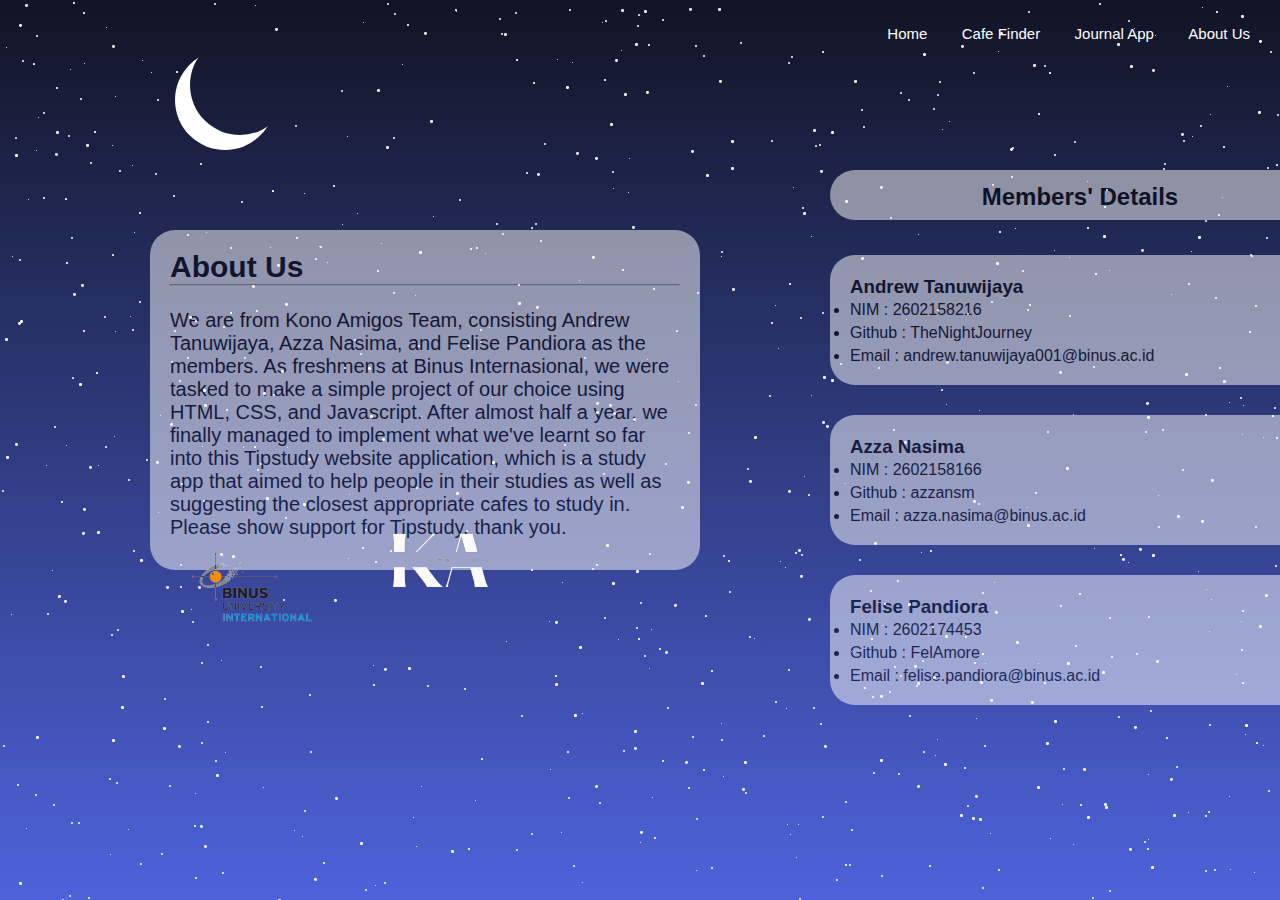
==== tipstudy_about_us.html @ 0a5a425c "Add files via upload" ====
<!DOCTYPE html>
<html>
<head>
<meta charset="utf-8">
    <title>Tipstudy About Us</title>
    <link rel="stylesheet" type="text/css" href="style.css">
    <link rel="preconnect" href="https://fonts.gstatic.com">
    <link rel="stylesheet" href="https.//fonts.googleapis.com/css">
</head>

<body>

    <div class="background">
        <div class="moon"></div>
        <ul class="extra-buttons">
            <li><a href="#">Home</a></li>
            <li><a href="#">Cafe Finder</a></li>
            <li><a href="#">Journal App</a></li>
            <li><a href="#">About Us</a></li>
        </ul>
        
        <!--container for about us-->
        <div id="aboutus">
          <h2>About Us</h2>
          <hr>
          </br>
          <p>We are from Kono Amigos Team, consisting Andrew Tanuwijaya, Azza Nasima, and Felise Pandiora as the members. As freshmens at Binus Internasional, we were tasked to make a simple project of our choice using HTML, CSS, and Javascript. After almost half a year, we finally managed to implement what we've learnt so far into this Tipstudy website application, which is a study app that aimed to help people in their studies as well as suggesting the closest appropriate cafes to study in. Please show support for Tipstudy, thank you.</p> 
        </div>
        
        <!--logo images-->
        <img src="images/binus-logo.png" class="binus">
        <img src="images/ka-logo.png" class="kono-amigos">
    
        <!--container for members' details-->
        <div id="members">
          <h2>Members' Details</h2>
        </div>
    
        <!--container for andrew's details-->
        <div id="andrew">
          <h3>Andrew Tanuwijaya</h3>
          <li>NIM    : 2602158216</li>
          <li>Github : TheNightJourney</li>
          <li>Email  : andrew.tanuwijaya001@binus.ac.id</li>
        </div>
    
        <!--container for azza's details-->
        <div id="azza">
          <h3>Azza Nasima</h3>
          <li>NIM    : 2602158166</li>
          <li>Github : azzansm</li>
          <li>Email  : azza.nasima@binus.ac.id</li>
        </div>
        
        <!--container for felise's details-->
        <div id="felise">
          <h3>Felise Pandiora</h3>
          <li>NIM    : 2602174453</li>
          <li>Github : FelAmore</li>
          <li>Email  : felise.pandiora@binus.ac.id</li>
        </div>
    </div>

    <script type="text/javascript">
        function star_function(){
            let counter = 750;
            let background = document.querySelector('.background');
            let i = 0;
            while (i < counter){
                let single_star = document.createElement("i");
                let a = Math.floor(Math.random() * window.innerWidth);
                let b = Math.floor(Math.random() * window.innerHeight);
                let time_taken = Math.random() * 10;
                let overall = Math.random() * 2;

                single_star.style.left = a + 'px';
                single_star.style.top = b + 'px';
                single_star.style.width = 1 + overall + 'px';
                single_star.style.height = 1 + overall + 'px';

                single_star.style.animationDuration = 5 + time_taken + 's';
                single_star.style.animationDelay = time_taken + 's';

                background.appendChild(single_star);
                i++;
            }       
         }
         star_function()
    </script>

</body>
</html>
---- style.css ----
@charset "utf-8";
*
{
    margin: 0;
    padding: 0;
    box-sizing: border-box;
    font-family: Arial, cursive;
}

#aboutus {
  margin-top: 130px;
  margin-left: 150px;
  border-radius: 25px;
  background: #ffffff;
  padding: 20px;
  width: 550px;
  height: 340px;
  opacity: 50%;
  font-size: 20px;
}

#members {
  margin-top: -400px;
  margin-left: 830px;
  border-radius: 25px;
  background: #ffffff;
  padding: 20px;
  width: 500px;
  height: 50px;
  opacity: 50%;
  text-align: center;
  line-height: 14px;
}

#andrew {
  margin-top: 35px;
  margin-left: 830px;
  border-radius: 25px;
  background: #ffffff;
  padding: 20px;
  width: 500px;
  height: 130px;
  opacity: 50%;
  line-height: 23px;
}

#azza {
  margin-top: 30px;
  margin-left: 830px;
  border-radius: 25px;
  background: #ffffff;
  padding: 20px;
  width: 500px;
  height: 130px;
  opacity: 50%;
  line-height: 23px;
}

#felise {
  margin-top: 30px;
  margin-left: 830px;
  border-radius: 25px;
  background: #ffffff;
  padding: 20px;
  width: 500px;
  height: 130px;
  opacity: 50%;
  line-height: 23px;
}

.body{
    min-height: 200vh;
}

.background
{
    position: relative;
    width: 100%;
    height: 100vh;
    background: linear-gradient(#111425, #4e63db);
    background-attachment: fixed;
    overflow:hidden;
}

.tipstudy-title{
    position: absolute;
    margin: 5vh 35%;
    text-align: center;
}

.tipstudy-title h1{
    text-align: center;
    color: #fff;
    text-transform: uppercase;
    font-size: 100px;
    font-family: 'Gill Sans', 'Gill Sans MT', Calibri, 'Trebuchet MS', cursive;
    flex-direction: column;
}

.tipstudy-title p{
    color: #fff;
}

.extra-buttons{
    float: right;
    list-style: none;
    margin-top: -75px;
    padding-right: 15px;
}

.extra-buttons li a:hover{
    background-color: rgb(0, 0, 0);
    color: #fff;
}

.extra-buttons li{
    display: inline-block;
}

.extra-buttons li a{
    font-size: 15px;
    color: #fff;
    text-decoration: none;
    padding: 10px 15px;
}

.moon
{
    position: relative;
    top: 50px;
    left: 175px;
    width: 100px;
    height: 100px;
    background-color: #fff;
    border-radius: 50%;
    z-index: 1000;
}

.moon::after
{
    content: '';
    position: absolute;
    top: -15px;
    left: 15px;
    width: 100%;
    height: 100%;
    border-radius: 50%;
    background: linear-gradient(#111425, #4e63db);
    background-attachment: fixed;
}

.binus {
    position: absolute;
    top: 210px;
    left: -390px;
    width: 100%;
    z-index: 1000;
    transform: scale(0.1);
}

.kono-amigos {
    position: absolute;
    top: -80px;
    left: -200px;
    width: 100%;
    z-index: 1000;
    transform: scale(0.11);
}

.city
{
    position: absolute;
    bottom: 0;
    left: 0;
    width: 100%;
    z-index: 1000;
    transform: scale(1.2);
}

.background i
{
    position: absolute;
    background: #fff;
    border-radius: 50%;
    animation: animate linear reverse;
}

@keyframes animate
{
    0%
    {
        opacity: 0;
        transform: translateY(0);
    }
    10%, 90%
    {
        opacity: 1;
    }
    100%
    {
        opacity: 0;
        transform: translateY(-100px);
    }
}

.button {
    border: none;
    color: white;
    padding: 16px 32px;
    text-align: center;
    text-decoration: none;
    display: inline-block;
    font-size: 16px;
    margin: 25px 2px;
    transition-duration: 0.4s;
    cursor: pointer;
  }
  
  .button1 {
    background-color: #d3d3d3;
    color: black;
    border: 3px solid #000; 
    border-radius: 40px/24px;
  }
  
  .button1:hover {
    background-color: #fdfdfd;
    color: grey;
    opacity: 60%;
  }

  .top-container {
    background-color: #1e3f66;
    padding: 30px;
    text-align: center;

  }

  .top-container a{
    font-family: "Comfortaa" ,sans-serif;
    font-size:30px;
    color: white;
    text-decoration: none;
  }
  
  .header {
    position: -webkit-sticky;
    position: sticky;
    top: 0;
    padding: 10px 16px;
    background: #2E5984;
    color: #f1f1f1;
    z-index: 1001;
    opacity: 70%;
  }
  
  .content {
    padding: 16px;
  }
  
  .sticky {
    position: fixed;
    top: 0;
    width: 100%;
  }
  
  .sticky + .content {
    padding-top: 102px;
  }

  .tabs{
    list-style: none;
    text-align: center;
    margin-top: 5px;
    font-family: "Comfortaa", sans-serif;
    
  }

  .tabs li{
    display: inline-block;
  }

.tabs li a{
    font-size: 15px;
    color: #fff;
    text-decoration: none;
    padding: 15px 20px;
}

.background-journal{
  position:absolute; 
  top: 35%; 
  left: 9.6%; 
  background-color:rgba(255,255,255,0); 
  z-index:1001;
  width: 80%;
  height: 600px;
  overflow-y: hidden;
  overflow-x: hidden;
}

.button-journal {
  background-color: #fff;
  border: none;
  color: #000;
  text-align: center;
  text-decoration: none;
  font-size: 16px;
  cursor: pointer;
  width: 90%;
  height: 100px;
  left: 4.5%;
  position: absolute;
  box-shadow: 3px 5px #888888;
}

.show-journal{
  background-color: #fff;
  border: none;
  color: #000;
  text-align: center;
  text-decoration: none;
  font-size: 16px;
  cursor: pointer;
  width: 90%;
  height: 100px;
  left: 4.5%;
  position: absolute;
  box-shadow: 3px 5px #888888;
}

.journal-visual{
  background-color: #fff; 
  opacity: 0.6;
  z-index:1003;
  top: 40%;
  left: 16%;
  width: 70%;
  height: 450px;
  overflow-y: auto;
  overflow-x: hidden;
  margin-left: auto;
  margin-right: auto;
  display: none;
  position: absolute;
  color: #000;
  text-align: center;
}

.button-popup-journal{
  position: relative;
}

.popup {
  display: none;
  position: relative;
  z-index: 1;
  bottom: 25%;
  width: 100%;
  height: 200px;
  overflow: auto;
  background-color: rgba(0, 0, 0, 0.5);
  text-align: center;
  box-shadow: 3px 5px #000;
}

.popup form{
  margin: auto;
}

.add-entry{
  margin: auto;
  overflow: auto;
  position:inherit;
  left: 5%;
}

.background-journal label{
  color: white;
  opacity: 70%;
}
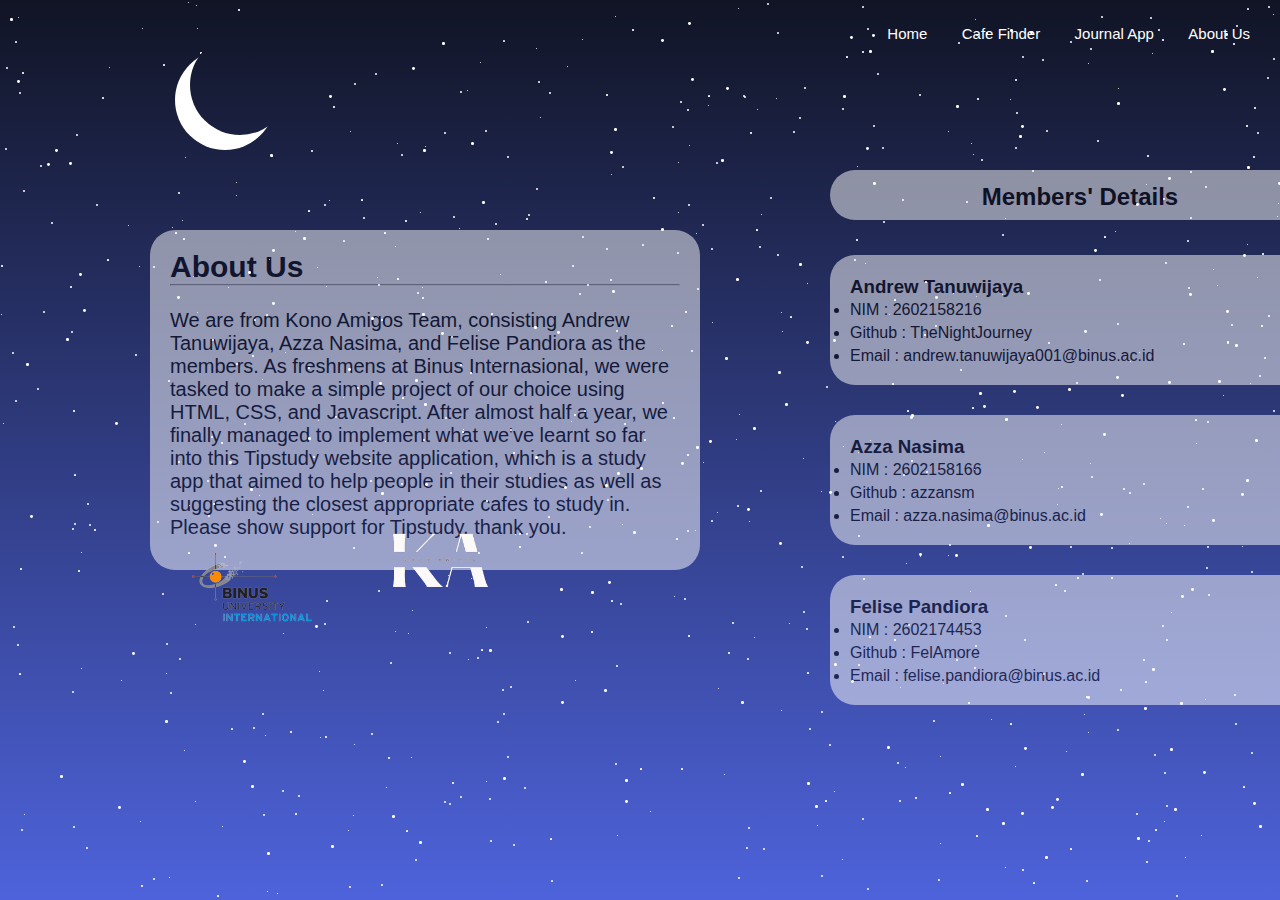
==== commit 539d7cab: "Update tipstudy_about_us.html" ====
--- a/tipstudy_about_us.html
+++ b/tipstudy_about_us.html
@@ -13,7 +13,7 @@
     <div class="background">
         <div class="moon"></div>
         <ul class="extra-buttons">
-            <li><a href="#">Home</a></li>
+            <li><a href="index.html">Home</a></li>
             <li><a href="#">Cafe Finder</a></li>
             <li><a href="#">Journal App</a></li>
             <li><a href="#">About Us</a></li>
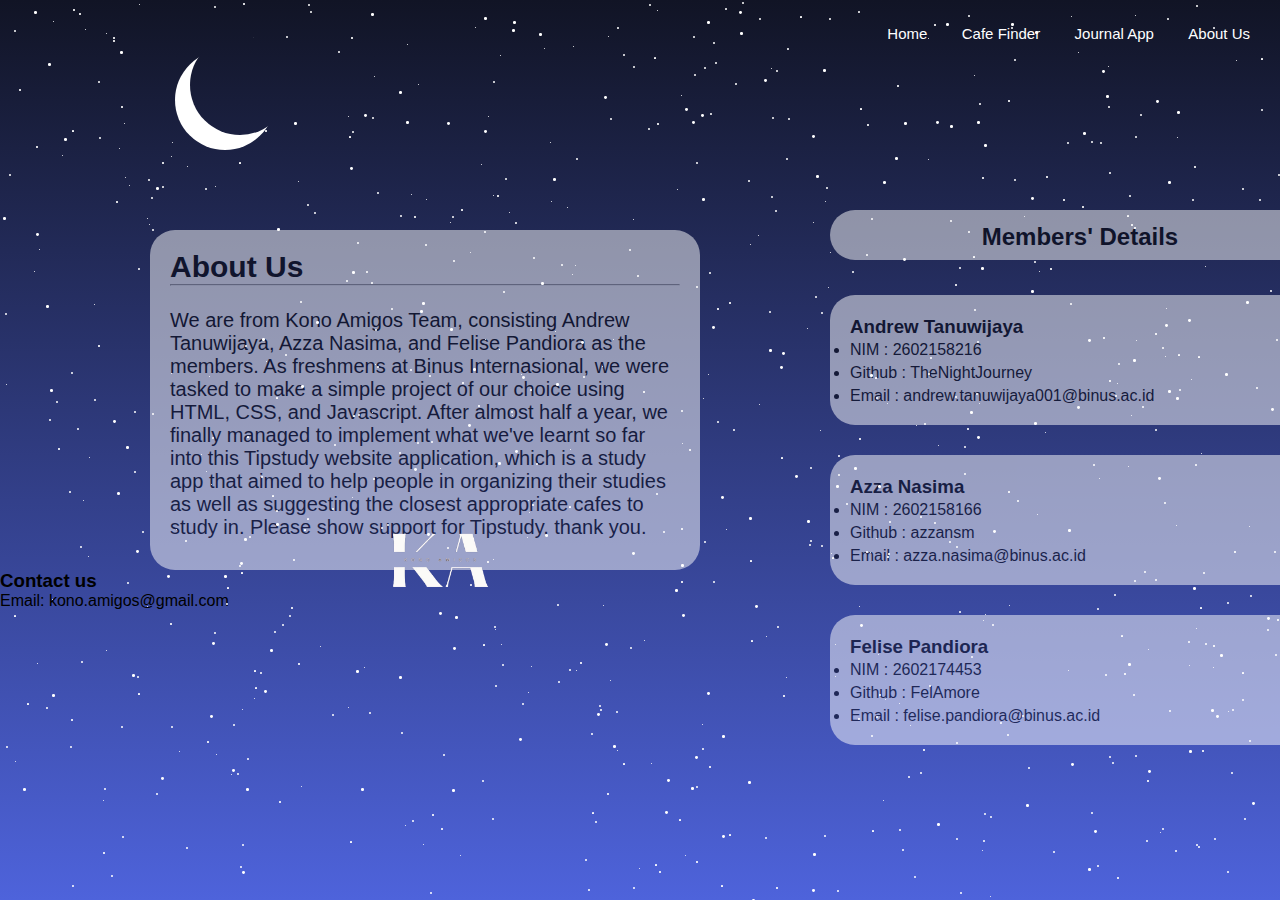
==== commit 5d8d2c6f: "Update tipstudy_about_us.html" ====
--- a/tipstudy_about_us.html
+++ b/tipstudy_about_us.html
@@ -24,12 +24,17 @@
           <h2>About Us</h2>
           <hr>
           </br>
-          <p>We are from Kono Amigos Team, consisting Andrew Tanuwijaya, Azza Nasima, and Felise Pandiora as the members. As freshmens at Binus Internasional, we were tasked to make a simple project of our choice using HTML, CSS, and Javascript. After almost half a year, we finally managed to implement what we've learnt so far into this Tipstudy website application, which is a study app that aimed to help people in their studies as well as suggesting the closest appropriate cafes to study in. Please show support for Tipstudy, thank you.</p> 
+          <p>We are from Kono Amigos Team, consisting Andrew Tanuwijaya, Azza Nasima, and Felise Pandiora as the members. As freshmens at Binus Internasional, we were tasked to make a simple project of our choice using HTML, CSS, and Javascript. After almost half a year, we finally managed to implement what we've learnt so far into this Tipstudy website application, which is a study app that aimed to help people in organizing their studies as well as suggesting the closest appropriate cafes to study in. Please show support for Tipstudy, thank you.</p> 
         </div>
         
         <!--logo images-->
-        <img src="images/binus-logo.png" class="binus">
         <img src="images/ka-logo.png" class="kono-amigos">
+        
+        <!--container for contact us-->
+        <div id="contact">
+          <h3>Contact us</h3>
+          <p>Email: kono.amigos@gmail.com</p>          
+        </div>
     
         <!--container for members' details-->
         <div id="members">
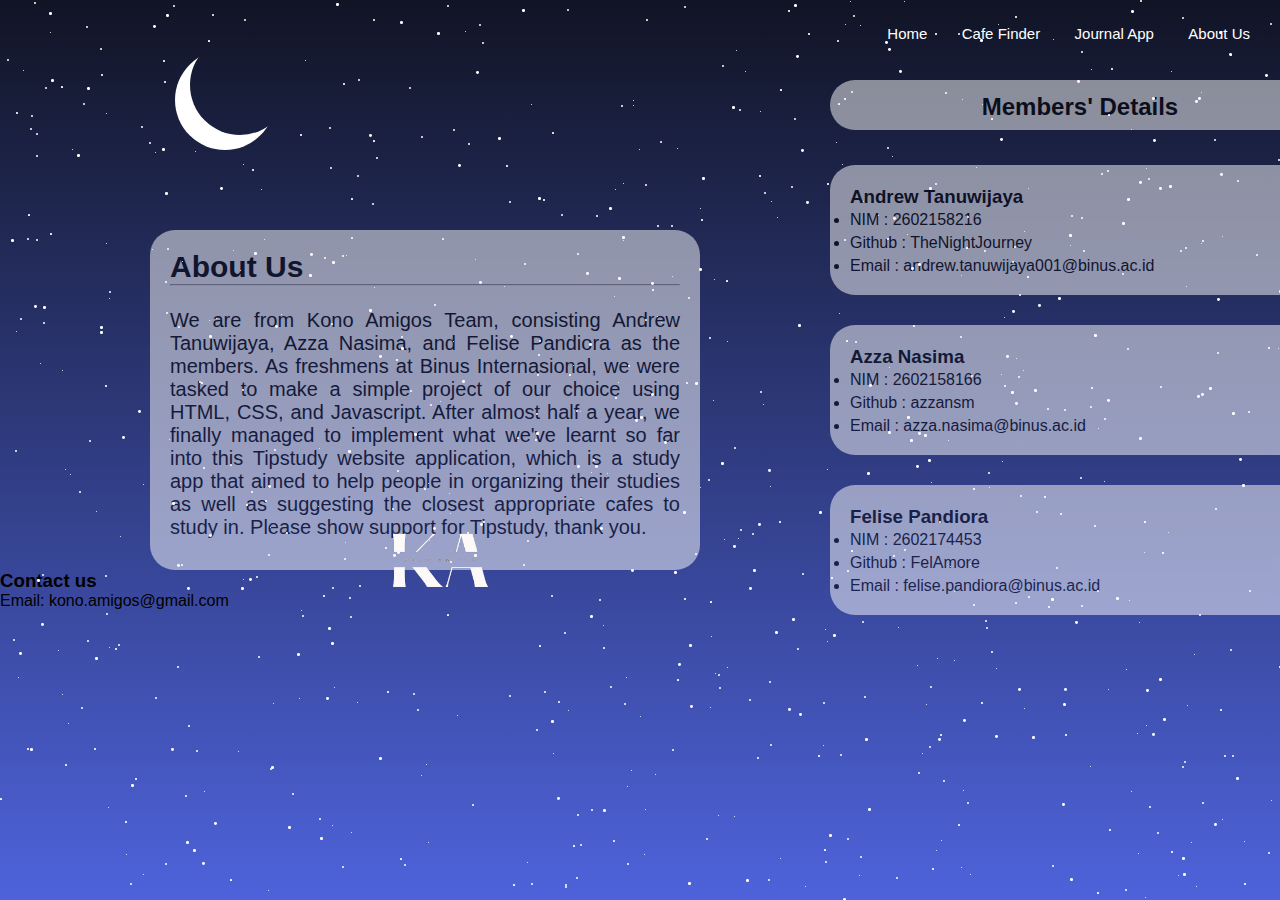
==== commit d50a9c5b: "Update tipstudy_about_us.html" ====
--- a/tipstudy_about_us.html
+++ b/tipstudy_about_us.html
@@ -31,7 +31,7 @@
         <img src="images/ka-logo.png" class="kono-amigos">
         
         <!--container for contact us-->
-        <div id="contact">
+        <div id="contact-us">
           <h3>Contact us</h3>
           <p>Email: kono.amigos@gmail.com</p>          
         </div>
--- a/style.css
+++ b/style.css
@@ -17,10 +17,23 @@
   height: 340px;
   opacity: 50%;
   font-size: 20px;
+  text-align: justify;
+}
+
+#contact {
+  margin-top: 30px;
+  margin-left: 150px;
+  border-radius: 25px;
+  background: #ffffff;
+  padding: 20px;
+  width: 350px;
+  height:90px;
+  opacity: 50%;
+  font-size: 20px;
 }
 
 #members {
-  margin-top: -400px;
+  margin-top: -530px;
   margin-left: 830px;
   border-radius: 25px;
   background: #ffffff;
@@ -147,15 +160,6 @@
     border-radius: 50%;
     background: linear-gradient(#111425, #4e63db);
     background-attachment: fixed;
-}
-
-.binus {
-    position: absolute;
-    top: 210px;
-    left: -390px;
-    width: 100%;
-    z-index: 1000;
-    transform: scale(0.1);
 }
 
 .kono-amigos {
